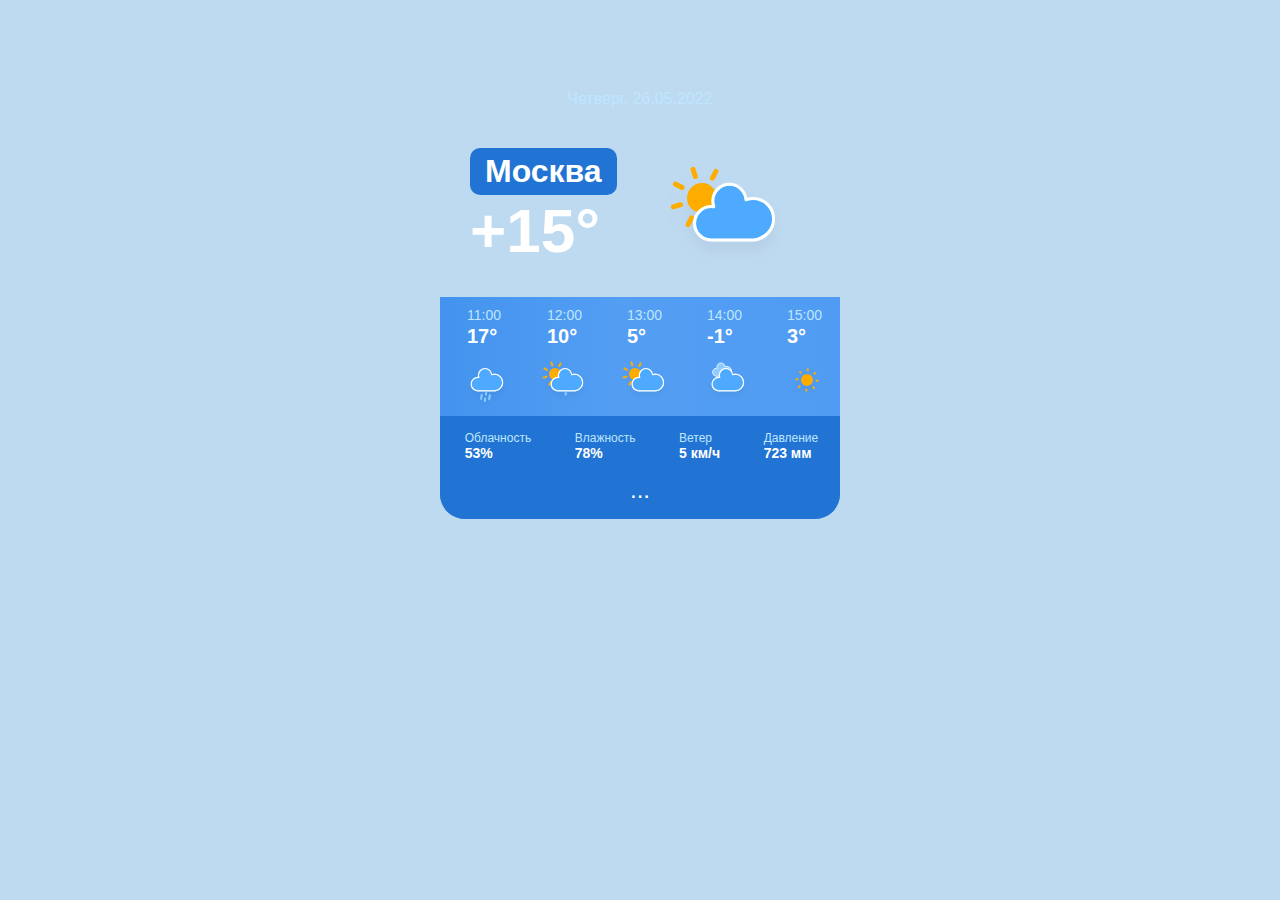
==== second/index.html @ ca84e4ef "made the layout for the second application" ====
<!DOCTYPE html>
<html lang="ru">
<head>
   <meta charset="UTF-8">
   <meta http-equiv="X-UA-Compatible" content="IE=edge">
   <meta name="viewport" content="width=device-width, initial-scale=1.0">
   <title>Прогноз погоды</title>
   <link rel="stylesheet" href="css/main.css">
   <link rel="shortcut icon" href="img/icons/weather_icon_thunder.svg" type="image/x-icon">
</head>
<body>

   <div class="container">

      <div class="date-info">
         <p>Четверг, 26.05.2022</p>
      </div>

      <div class="main-info current-weather">
         <div class="city">
            <h1 class="city-title">Москва</h1>
            <h2 class="city-temperature">+15°</h2>
         </div>
         <div class="city-info">
            <img class="city-info--icon" src="img/icons/weather_icon_partly_cloudy.svg">
         </div>
      </div>

      <div class="hourly-forecast">

         <div class="hourly-forecast-container">
            <div class="hourly-forecast-child">
               <p class="hourly-forecast--hour">11:00</p>
            </div>
            <div class="hourly-forecast-child">
               <p class="hourly-forecast--temperature">17°</p>
            </div>
            <div class="hourly-forecast-child">
               <img class="hourly-forecast--icon" src="img/icons/weather_icon_rainy.svg">
            </div>
         </div>

         <div class="hourly-forecast-container">
            <div class="hourly-forecast-child">
               <p class="hourly-forecast--hour">12:00</p>
            </div>
            <div class="hourly-forecast-child">
               <p class="hourly-forecast--temperature">10°</p>
            </div>
            <div class="hourly-forecast-child">
               <img class="hourly-forecast--icon" src="img/icons/weather_icon_sun_rain_clouds.svg">
            </div>
         </div>

         <div class="hourly-forecast-container">
            <div class="hourly-forecast-child">
               <p class="hourly-forecast--hour">13:00</p>
            </div>
            <div class="hourly-forecast-child">
               <p class="hourly-forecast--temperature">5°</p>
            </div>
            <div class="hourly-forecast-child">
               <img class="hourly-forecast--icon" src="img/icons/weather_icon_partly_cloudy.svg">
            </div>
         </div>

         <div class="hourly-forecast-container">
            <div class="hourly-forecast-child">
               <p class="hourly-forecast--hour">14:00</p>
            </div>
            <div class="hourly-forecast-child">
               <p class="hourly-forecast--temperature">-1°</p>
            </div>
            <div class="hourly-forecast-child">
               <img class="hourly-forecast--icon" src="img/icons/weather_icon_full_clouds.svg">
            </div>
         </div>

         <div class="hourly-forecast-container">
            <div class="hourly-forecast-child">
               <p class="hourly-forecast--hour">15:00</p>
            </div>
            <div class="hourly-forecast-child">
               <p class="hourly-forecast--temperature">3°</p>
            </div>
            <div class="hourly-forecast-child">
               <img class="hourly-forecast--icon" src="img/icons/weather_icon_full_sun.svg">
            </div>
         </div>

      </div>

      <div class="weather-descriptions">
         
         <div class="weather-description weather-description--cloudcover">
            <p class="description">Облачность</p>
            <p class="value">53%</p>
         </div>
         <div class="weather-description weather-description--humidity">
            <p class="description">Влажность</p>
            <p class="value">78%</p>
         </div>
         <div class="weather-description weather-description--wind">
            <p class="description">Ветер</p>
            <p class="value">5 км/ч</p>
         </div>
         <div class="weather-description weather-description--pressure">
            <p class="description">Давление</p>
            <p class="value">723 мм</p>
         </div>

      </div>

      <div class="daily-forecast">

         <div class="day day-active">
            <p class="daily-date">Четверг, 26.05.2022</p>
            <div class="daily-info">
               <img class="daily-icon weathercode" src="img/icons/weather_icon_partly_cloudy.svg">
               <p class="daily-max-temperature">15°</p>
               <p class="daily-min-temperature">-1°</p>
            </div>
         </div>

         <div class="day">
            <p class="daily-date">Пятница, 27.05.2022</p>
            <div class="daily-info">
               <img class="daily-icon weathercode" src="img/icons/weather_icon_thunder.svg">
               <p class="daily-max-temperature">13°</p>
               <p class="daily-min-temperature">-2°</p>
            </div>
         </div>

         <div class="day">
            <p class="daily-date">Суббота, 28.05.2022</p>
            <div class="daily-info">
               <img class="daily-icon weathercode" src="img/icons/weather_icon_full_sun.svg">
               <p class="daily-max-temperature">13°</p>
               <p class="daily-min-temperature">-2°</p>
            </div>
         </div>

         <div class="day">
            <p class="daily-date">Воскресенье, 29.05.2022</p>
            <div class="daily-info">
               <img class="daily-icon weathercode" src="img/icons/weather_icon_partly_cloudy.svg">
               <p class="daily-max-temperature">13°</p>
               <p class="daily-min-temperature">-2°</p>
            </div>
         </div>

         <!-- <div class="day">
            <p class="daily-date">Понедельник, 30.05.2022</p>
            <div class="daily-info">
               <img class="daily-icon weathercode" src="img/icons/weather_icon_sun_rain_clouds.svg">
               <p class="daily-max-temperature">13°</p>
               <p class="daily-min-temperature">-2°</p>
            </div>
         </div>

         <div class="day">
            <p class="daily-date">Вторник, 31.05.2022</p>
            <div class="daily-info">
               <img class="daily-icon weathercode" src="img/icons/weather_icon_full_sun.svg">
               <p class="daily-max-temperature">13°</p>
               <p class="daily-min-temperature">-2°</p>
            </div>
         </div>

         <div class="day">
            <p class="daily-date">Среда, 32.05.2022</p>
            <div class="daily-info">
               <img class="daily-icon weathercode" src="img/icons/weather_icon_rainy.svg">
               <p class="daily-max-temperature">13°</p>
               <p class="daily-min-temperature">-2°</p>
            </div>
         </div> -->

         <div class="open-daily-forecast">
            <span>...</span>
         </div>

      </div>

   </div>
   
   <script src="js/script.js"></script>
</body>
</html>
---- second/css/main.css ----
* {
   margin: 0;
   padding: 0;
   border: 0;
   outline: 0;
}

img {
   filter: saturate(120%) brightness(105%);
}

body {
   background: #bedaf1;
   font-family: 'Montserrat', sans-serif;
   font-weight: 500;
   color: #fff;
}

.container {
   /* background: linear-gradient(90deg, rgba(38,128,230,1) 0%, rgba(56,139,235,1) 45%, rgba(56,142,241,1) 100%); */
   background: url(https://catherineasquithgallery.com/uploads/posts/2021-02/1612761847_56-p-goluboi-fon-leto-63.jpg) no-repeat center top / cover; /* Ясная погода */
   /* background: url(https://catherineasquithgallery.com/uploads/posts/2021-02/1612453580_49-p-seroe-nebo-fon-57.jpg) no-repeat center top / cover; Пасмурная погода */
   /* background: url(https://catherineasquithgallery.com/uploads/posts/2021-02/1612761847_56-p-goluboi-fon-leto-63.jpg) no-repeat center top / cover; Ясная погода */
   margin: 0 auto;
   margin-top: 60px;
   max-width: 400px;
   max-height: 1000px;
   display: flex;
   flex-wrap: wrap;
   border-radius: 25px;
}

.overcast {
   background: url(https://phonoteka.org/uploads/posts/2022-01/1643288772_76-phonoteka-org-p-dozhdlivoe-nebo-fon-81.png) no-repeat center top / cover; /* Пасмурная погода */
}

.date-info {
   color: #bfe6ff;
   margin-top: 30px;
   width: 100%;
   text-align: center;
}

.main-info {
   display: flex;
   justify-content: center;
}

.city {
   margin-top: 40px;
   margin-left: 30px;
}

h1 {
   background-color: #2174d3;
   padding: 5px 15px;
   border-radius: 10px;
   cursor: pointer;
}

h2 {
   font-size: 62px;
   font-weight: 800;
}

.city-info {
   margin-top: 25px;
   margin-left: 35px;
}

.city-info--icon {
   position: relative;
   display: flex-end;
   width: 160px;
   height: 160px;
   cursor: pointer;
   /* filter: saturate(150%) brightness(105%); */
   transition: .2s all ease;
}

.hourly-forecast {
   background: linear-gradient(90deg, rgb(67, 147, 238) 0%, rgb(83, 158, 243)45%, rgb(80, 156, 243)100%);
   /* border: #3fa3e0 2px solid; */
   width: 100%;
   display: flex;
   justify-content: space-around;
}

.hourly-forecast-container:first-child {
   margin-left: 27px;
}

.hourly-forecast-container {
   margin-top: 10px;
   max-width: 20%;
   margin-left: 14px;
   margin-right: 14px;
   display: inline-block;
}

.hourly-forecast-child {
   width: 100%;
}

.hourly-forecast--hour {
   color: #bfe6ff;
   font-size: 14px;
   font-weight: 500;
}

.hourly-forecast--temperature {
   font-size: 20px;
   margin-top: 2px;
   font-weight: 800;
}

.hourly-forecast--icon {
   margin-left: -12px;
}

.weather-descriptions {
   background: #2174d3;
   width: 100%;
   height: 60px;
   display: flex;
   justify-content: space-around;
}

.weather-description:first-child {
   margin-left: 8px;
}

.weather-description {
   margin-top: 15px;
   margin-left: 5px;
   margin-right: 5px;
   display: inline-block;
}

.description {
   width: 100%;
   font-size: 12px;
   color: #bfe6ff;
}

.value {
   width: 100%;
   font-size: 14px;
   font-weight: 800;
}

.daily-forecast {
   background: linear-gradient(90deg, rgba(38,128,230,0.85) 0%, rgba(56,139,235,0.85) 45%, rgba(56,142,241,0.85) 100%);
   border-bottom-left-radius: 25px;
   border-bottom-right-radius: 25px;
   width: 100%;
   display: flex;
   flex-wrap: wrap;
}

.day {
   border: rgba(0, 0, 0, 0) 2px solid;
   color: #bfe6ff;
   padding-left: 20px;
   width: 100%;
   height: 50px;
   justify-content: space-between;
   align-items: center;
   font-size: 14px;
   font-weight: 700;
   cursor: pointer;
   display: none;
   opacity: 0;
   transition: .2s all ease;
}

.day-open {
   display: flex;
   transition: .2s all ease;

}

.day-visible {
   opacity: 1;
   transition: .2s all ease;
}

.day:last-child {
   border-bottom-left-radius: 25px;
   border-bottom-right-radius: 25px;
}

.day:hover {
   background: #4c99f0;
   border: #3fa3e0 2px solid;
}

.day-active {
   background: #4c99f0;
   border: #3fa3e0 2px solid;
}

.daily-info {
   padding-right: 15px;
   display: flex;
   align-items: center;
}

.daily-icon {
   margin-top: -2px;
   width: 45px;
   height: 45px;
}

.daily-info p {
   margin-left: 5px;
   margin-right: 5px;
}

.open-daily-forecast {
   background: #2174d3;
   width: 100%;
   display: flex;
   font-size: 24px;
   justify-content: center;
   border-bottom-left-radius: 25px;
   border-bottom-right-radius: 25px;
}

.open-daily-forecast {
   padding-bottom: 15px;
   cursor: pointer;
}
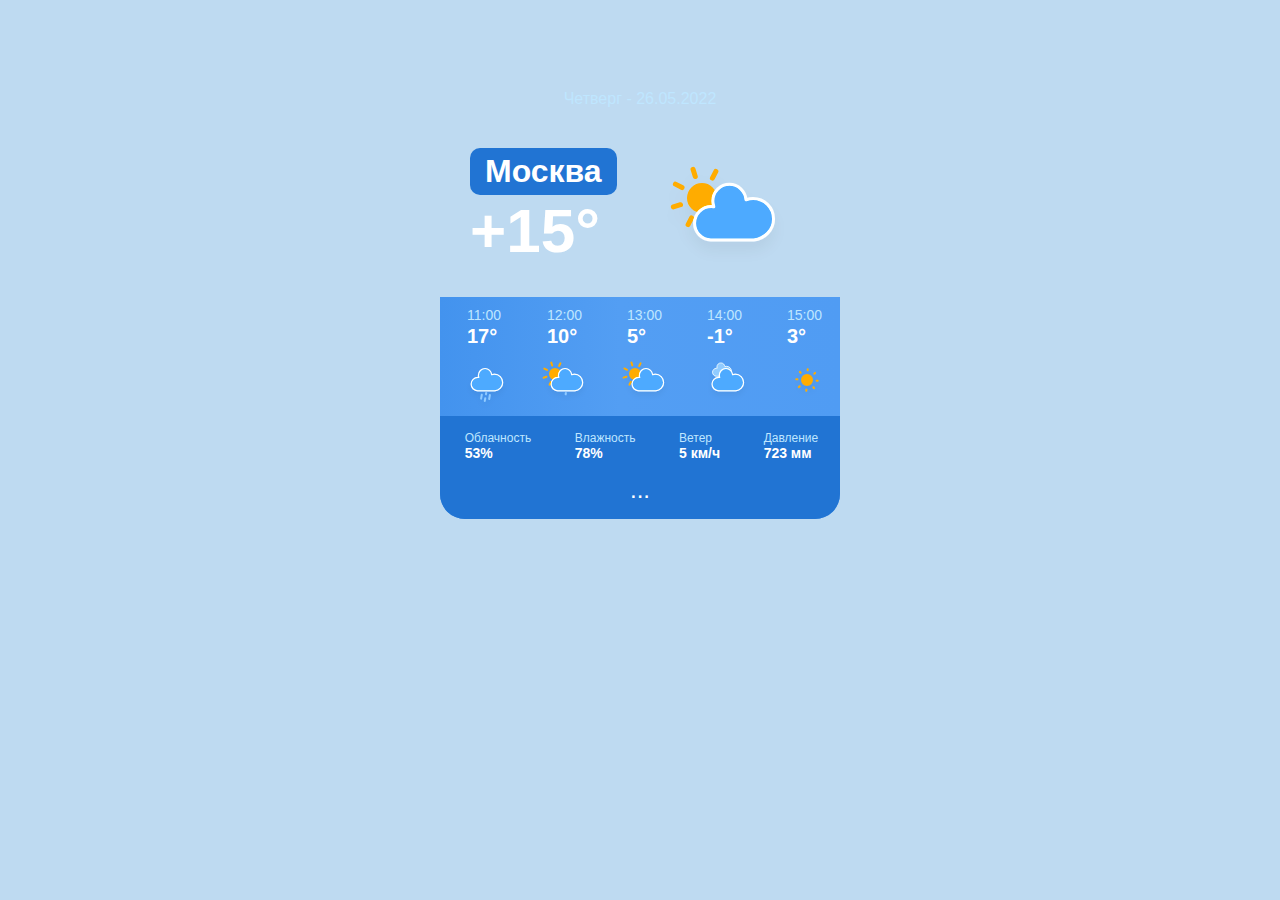
==== commit 4b1c547d: "added another icon, decomposed the WMO codes for subsequent work with them, made several corrections" ====
--- a/second/index.html
+++ b/second/index.html
@@ -13,7 +13,7 @@
    <div class="container">
 
       <div class="date-info">
-         <p>Четверг, 26.05.2022</p>
+         <p>Четверг - 26.05.2022</p>
       </div>
 
       <div class="main-info current-weather">
@@ -114,7 +114,7 @@
       <div class="daily-forecast">
 
          <div class="day day-active">
-            <p class="daily-date">Четверг, 26.05.2022</p>
+            <p class="daily-date">Четверг - 26.05.2022</p>
             <div class="daily-info">
                <img class="daily-icon weathercode" src="img/icons/weather_icon_partly_cloudy.svg">
                <p class="daily-max-temperature">15°</p>
@@ -123,7 +123,7 @@
          </div>
 
          <div class="day">
-            <p class="daily-date">Пятница, 27.05.2022</p>
+            <p class="daily-date">Пятница - 27.05.2022</p>
             <div class="daily-info">
                <img class="daily-icon weathercode" src="img/icons/weather_icon_thunder.svg">
                <p class="daily-max-temperature">13°</p>
@@ -132,7 +132,7 @@
          </div>
 
          <div class="day">
-            <p class="daily-date">Суббота, 28.05.2022</p>
+            <p class="daily-date">Суббота - 28.05.2022</p>
             <div class="daily-info">
                <img class="daily-icon weathercode" src="img/icons/weather_icon_full_sun.svg">
                <p class="daily-max-temperature">13°</p>
@@ -141,7 +141,7 @@
          </div>
 
          <div class="day">
-            <p class="daily-date">Воскресенье, 29.05.2022</p>
+            <p class="daily-date">Воскресенье - 29.05.2022</p>
             <div class="daily-info">
                <img class="daily-icon weathercode" src="img/icons/weather_icon_partly_cloudy.svg">
                <p class="daily-max-temperature">13°</p>
--- a/second/css/main.css
+++ b/second/css/main.css
@@ -226,9 +226,11 @@
    justify-content: center;
    border-bottom-left-radius: 25px;
    border-bottom-right-radius: 25px;
-}
-
-.open-daily-forecast {
    padding-bottom: 15px;
    cursor: pointer;
+   transition: .2s all ease;
+}
+
+.open-daily-forecast:hover {
+   background: #1e6cc5;
 }